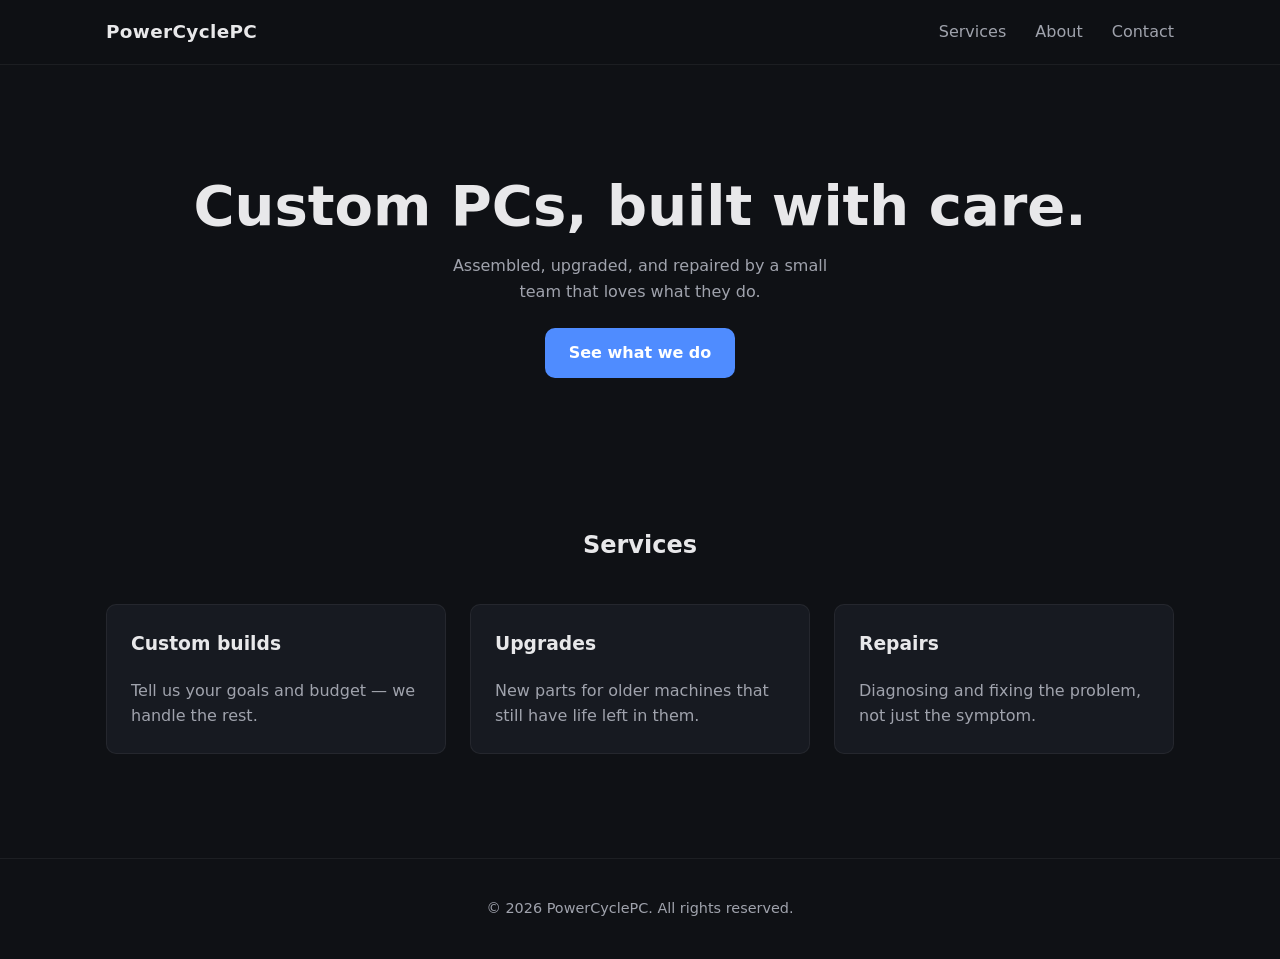
==== index.html @ ae4bec2a "Set up static-site skeleton (HTML/CSS/JS + assets folders)" ====
<!DOCTYPE html>
<html lang="en">
<head>
  <meta charset="UTF-8" />
  <meta name="viewport" content="width=device-width, initial-scale=1.0" />
  <meta name="description" content="PowerCyclePC - Custom PC builds, upgrades, and repair." />
  <title>PowerCyclePC</title>

  <!-- Favicon -->
  <link rel="icon" type="image/png" href="assets/icons/favicon.png" />

  <!-- Styles -->
  <link rel="stylesheet" href="css/styles.css" />
</head>
<body>
  <header class="site-header">
    <div class="container header-inner">
      <a href="/" class="brand">PowerCyclePC</a>
      <nav class="main-nav" aria-label="Main navigation">
        <a href="#services">Services</a>
        <a href="#about">About</a>
        <a href="#contact">Contact</a>
      </nav>
    </div>
  </header>

  <main>
    <!-- Hero -->
    <section class="hero">
      <div class="container">
        <h1>Custom PCs, built with care.</h1>
        <p>Assembled, upgraded, and repaired by a small team that loves what they do.</p>
        <a href="#services" class="btn btn-primary">See what we do</a>
      </div>
    </section>

    <!-- Services -->
    <section id="services" class="services">
      <div class="container">
        <h2>Services</h2>
        <div class="card-grid">
          <article class="card">
            <h3>Custom builds</h3>
            <p>Tell us your goals and budget — we handle the rest.</p>
          </article>
          <article class="card">
            <h3>Upgrades</h3>
            <p>New parts for older machines that still have life left in them.</p>
          </article>
          <article class="card">
            <h3>Repairs</h3>
            <p>Diagnosing and fixing the problem, not just the symptom.</p>
          </article>
        </div>
      </div>
    </section>
  </main>

  <footer class="site-footer">
    <div class="container">
      <p>&copy; <span id="year"></span> PowerCyclePC. All rights reserved.</p>
    </div>
  </footer>

  <!-- Scripts -->
  <script src="js/main.js"></script>
</body>
</html>
---- css/styles.css ----
/* ==========================================================================
   PowerCyclePC — styles.css
   Base styles, layout, and utility patterns. Keep component-specific rules
   in their own files (see css/components/) as the site grows.
   ========================================================================== */

/* ---------- Design tokens ---------- */
:root {
  /* Colors */
  --color-bg: #0f1115;
  --color-surface: #171a21;
  --color-text: #e8e8ea;
  --color-text-dim: #a0a3ad;
  --color-accent: #4f8cff;
  --color-accent-hover: #3f74e0;

  /* Spacing scale */
  --space-1: 0.5rem;
  --space-2: 1rem;
  --space-3: 1.5rem;
  --space-4: 2.5rem;
  --space-5: 4rem;

  /* Layout */
  --container-max: 1100px;
  --radius: 10px;

  /* Typography */
  --font-sans: system-ui, -apple-system, "Segoe UI", Roboto, sans-serif;
}

/* ---------- Reset & base ---------- */
*,
*::before,
*::after {
  box-sizing: border-box;
}

body {
  margin: 0;
  font-family: var(--font-sans);
  color: var(--color-text);
  background-color: var(--color-bg);
  line-height: 1.6;
  -webkit-font-smoothing: antialiased;
}

img {
  max-width: 100%;
  display: block;
}

/* ---------- Layout ---------- */
.container {
  width: 100%;
  max-width: var(--container-max);
  margin-inline: auto;
  padding-inline: var(--space-2);
}

/* ---------- Header ---------- */
.site-header {
  position: sticky;
  top: 0;
  z-index: 10;
  background-color: rgba(15, 17, 21, 0.85);
  backdrop-filter: blur(8px);
  border-bottom: 1px solid rgba(255, 255, 255, 0.06);
}

.header-inner {
  display: flex;
  align-items: center;
  justify-content: space-between;
  min-height: 64px;
}

.brand {
  font-weight: 700;
  font-size: 1.15rem;
  letter-spacing: 0.02em;
  color: var(--color-text);
  text-decoration: none;
}

.main-nav a {
  color: var(--color-text-dim);
  text-decoration: none;
  margin-left: var(--space-3);
  transition: color 0.15s ease;
}

.main-nav a:hover {
  color: var(--color-text);
}

/* ---------- Hero ---------- */
.hero {
  padding-block: var(--space-5);
  text-align: center;
}

.hero h1 {
  font-size: clamp(2rem, 6vw, 3.5rem);
  line-height: 1.1;
  margin-bottom: var(--space-2);
}

.hero p {
  color: var(--color-text-dim);
  max-width: 40ch;
  margin: 0 auto var(--space-3);
}

/* ---------- Buttons ---------- */
.btn {
  display: inline-block;
  padding: 0.75rem 1.5rem;
  border-radius: var(--radius);
  text-decoration: none;
  font-weight: 600;
  transition: background-color 0.15s ease, transform 0.1s ease;
}

.btn-primary {
  background-color: var(--color-accent);
  color: #fff;
}

.btn-primary:hover {
  background-color: var(--color-accent-hover);
  transform: translateY(-1px);
}

/* ---------- Sections ---------- */
.services {
  padding-block: var(--space-5);
}

.services h2 {
  text-align: center;
  margin-bottom: var(--space-4);
}

.card-grid {
  display: grid;
  grid-template-columns: repeat(auto-fit, minmax(220px, 1fr));
  gap: var(--space-3);
}

.card {
  background-color: var(--color-surface);
  border: 1px solid rgba(255, 255, 255, 0.06);
  border-radius: var(--radius);
  padding: var(--space-3);
}

.card h3 {
  margin-top: 0;
}

.card p {
  color: var(--color-text-dim);
  margin-bottom: 0;
}

/* ---------- Footer ---------- */
.site-footer {
  border-top: 1px solid rgba(255, 255, 255, 0.06);
  padding-block: var(--space-3);
  margin-top: var(--space-4);
  color: var(--color-text-dim);
  text-align: center;
  font-size: 0.9rem;
}

/* ---------- Responsive tweaks ---------- */
@media (max-width: 560px) {
  .main-nav a {
    margin-left: var(--space-2);
    font-size: 0.9rem;
  }
}
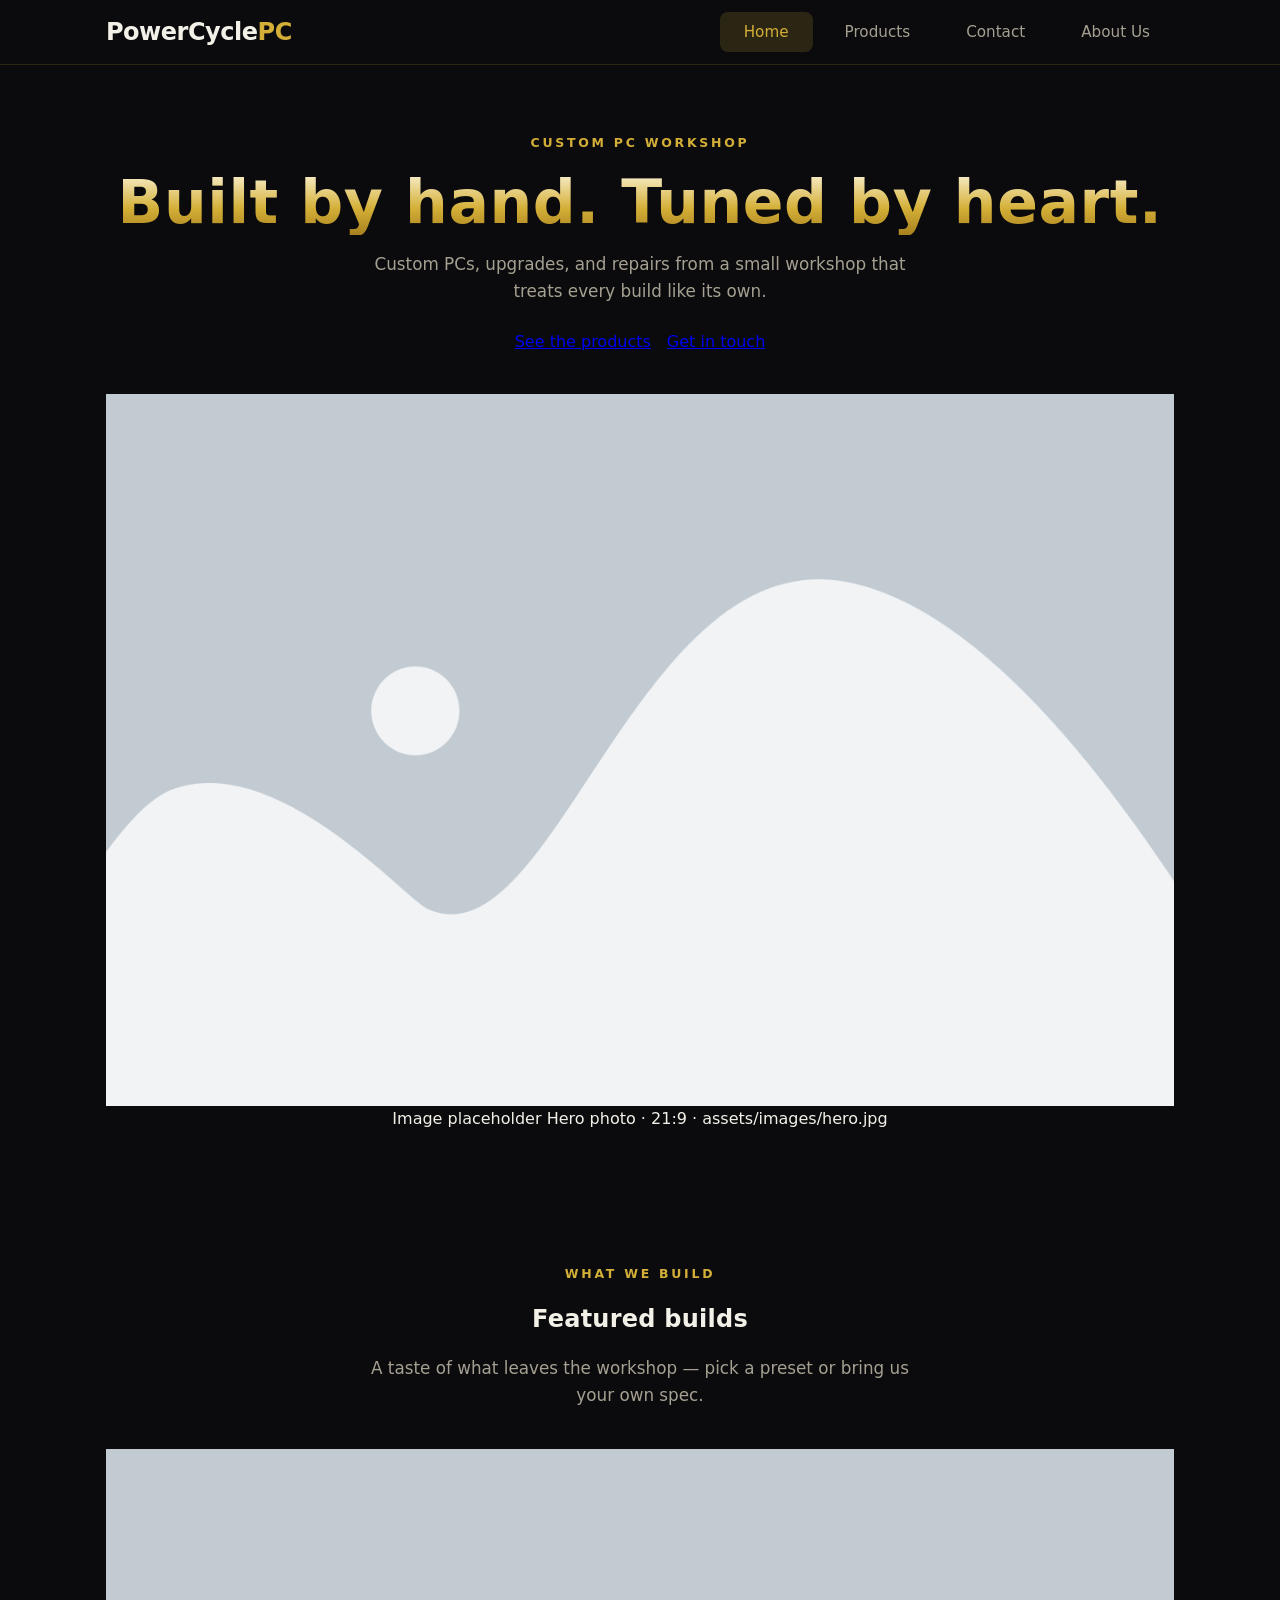
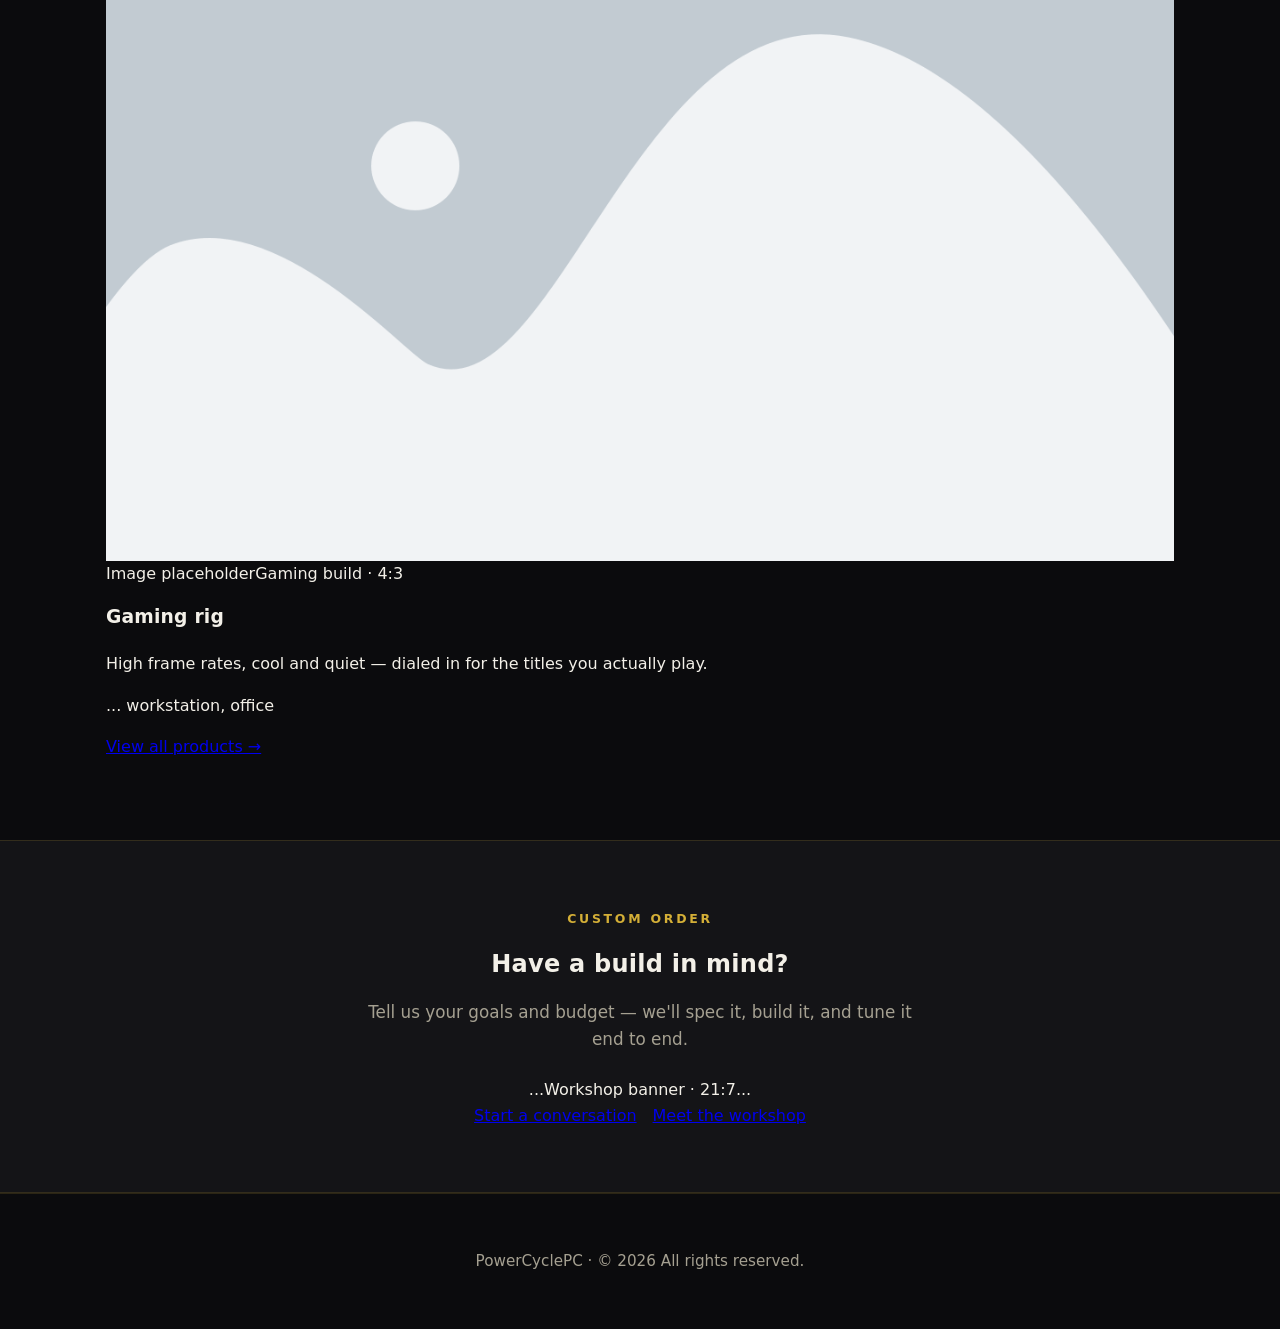
==== commit 604b941b: "Initial commit" ====
--- a/index.html
+++ b/index.html
@@ -3,54 +3,81 @@
 <head>
   <meta charset="UTF-8" />
   <meta name="viewport" content="width=device-width, initial-scale=1.0" />
-  <meta name="description" content="PowerCyclePC - Custom PC builds, upgrades, and repair." />
-  <title>PowerCyclePC</title>
+  <meta name="description" content="PowerCyclePC — custom PC builds, upgrades, and repairs, hand-made in our workshop." />
+  <title>Home — PowerCyclePC</title>
 
-  <!-- Favicon -->
   <link rel="icon" type="image/png" href="assets/icons/favicon.png" />
-
-  <!-- Styles -->
   <link rel="stylesheet" href="css/styles.css" />
 </head>
 <body>
   <header class="site-header">
     <div class="container header-inner">
-      <a href="/" class="brand">PowerCyclePC</a>
+      <a href="index.html" class="brand">PowerCycle<span>PC</span></a>
       <nav class="main-nav" aria-label="Main navigation">
-        <a href="#services">Services</a>
-        <a href="#about">About</a>
-        <a href="#contact">Contact</a>
+        <a href="index.html" aria-current="page">Home</a>
+        <a href="products.html">Products</a>
+        <a href="contact.html">Contact</a>
+        <a href="about.html">About Us</a>
       </nav>
     </div>
   </header>
 
   <main>
-    <!-- Hero -->
+    <!-- Home hero -->
     <section class="hero">
       <div class="container">
-        <h1>Custom PCs, built with care.</h1>
-        <p>Assembled, upgraded, and repaired by a small team that loves what they do.</p>
-        <a href="#services" class="btn btn-primary">See what we do</a>
+        <span class="eyebrow">Custom PC workshop</span>
+        <h1>Built by hand. Tuned by heart.</h1>
+        <p class="lead">Custom PCs, upgrades, and repairs from a small workshop that treats every build like its own.</p>
+        <div class="hero-actions">
+          <a href="products.html" class="btn btn-primary">See the products</a>
+          <a href="contact.html" class="btn btn-outline">Get in touch</a>
+        </div>
+      </div>
+      <div class="container hero-media">
+             <img class="hero-image" src="assets/images/temp.png" alt="..." />
+        <div class="img-placeholder" style="--ph-ratio: 21 / 9">
+          <span class="img-placeholder__label">Image placeholder</span>
+          <span class="img-placeholder__meta">Hero photo · 21:9 · assets/images/hero.jpg</span>
+        </div>
       </div>
     </section>
 
-    <!-- Services -->
-    <section id="services" class="services">
+    <!-- Featured builds -->
+    <section class="section">
       <div class="container">
-        <h2>Services</h2>
+        <div class="section-head">
+          <span class="eyebrow">What we build</span>
+          <h2>Featured builds</h2>
+          <p class="lead">A taste of what leaves the workshop — pick a preset or bring us your own spec.</p>
+        </div>
         <div class="card-grid">
           <article class="card">
-            <h3>Custom builds</h3>
-            <p>Tell us your goals and budget — we handle the rest.</p>
+            <img class="hero-image" src="assets/images/temp.png" alt="..." />
+            <div class="card-media">
+              <div class="img-placeholder"><span class="img-placeholder__label">Image placeholder</span><span class="img-placeholder__meta">Gaming build · 4:3</span></div>
+            </div>
+            <h3>Gaming rig</h3>
+            <p>High frame rates, cool and quiet — dialed in for the titles you actually play.</p>
           </article>
-          <article class="card">
-            <h3>Upgrades</h3>
-            <p>New parts for older machines that still have life left in them.</p>
-          </article>
-          <article class="card">
-            <h3>Repairs</h3>
-            <p>Diagnosing and fixing the problem, not just the symptom.</p>
-          </article>
+          ... workstation, office
+        </div>
+        <p class="section-foot"><a class="link" href="products.html">View all products →</a></p>
+      </div>
+    </section>
+
+    <!-- Call to action -->
+    <section class="section section-alt">
+      <div class="container cta">
+        <span class="eyebrow">Custom order</span>
+        <h2>Have a build in mind?</h2>
+        <p class="lead">Tell us your goals and budget — we'll spec it, build it, and tune it end to end.</p>
+        <div class="cta-image">
+          <div class="img-placeholder" style="--ph-ratio: 21 / 7">...Workshop banner · 21:7...</div>
+        </div>
+        <div class="hero-actions">
+          <a href="contact.html" class="btn btn-primary">Start a conversation</a>
+          <a href="about.html" class="btn btn-outline">Meet the workshop</a>
         </div>
       </div>
     </section>
@@ -58,11 +85,10 @@
 
   <footer class="site-footer">
     <div class="container">
-      <p>&copy; <span id="year"></span> PowerCyclePC. All rights reserved.</p>
+      <p><span class="brand-footer">PowerCyclePC</span> · &copy; <span id="year"></span> All rights reserved.</p>
     </div>
   </footer>
 
-  <!-- Scripts -->
   <script src="js/main.js"></script>
 </body>
-</html>
+</html>
--- a/css/styles.css
+++ b/css/styles.css
@@ -1,18 +1,23 @@
 /* ==========================================================================
    PowerCyclePC — styles.css
-   Base styles, layout, and utility patterns. Keep component-specific rules
-   in their own files (see css/components/) as the site grows.
+   Base styles, design tokens, layout, and shared components.
+   Theme: black + gold.
+   Keep component-specific rules in css/components/ as the site grows.
    ========================================================================== */
 
 /* ---------- Design tokens ---------- */
 :root {
-  /* Colors */
-  --color-bg: #0f1115;
-  --color-surface: #171a21;
-  --color-text: #e8e8ea;
-  --color-text-dim: #a0a3ad;
-  --color-accent: #4f8cff;
-  --color-accent-hover: #3f74e0;
+  /* Colors — black + gold palette */
+  --color-bg: #0b0b0d;
+  --color-surface: #141417;
+  --color-surface-raised: #1b1b1f;
+  --color-line: rgba(212, 175, 55, 0.16);
+  --color-text: #f3f0e8;
+  --color-text-dim: #a5a091;
+  --color-gold: #d4af37;
+  --color-gold-light: #eecb6a;
+  --color-gold-dark: #a8811f;
+  --color-gold-ink: #17130a; /* text on gold */
 
   /* Spacing scale */
   --space-1: 0.5rem;
@@ -26,15 +31,13 @@
   --radius: 10px;
 
   /* Typography */
-  --font-sans: system-ui, -apple-system, "Segoe UI", Roboto, sans-serif;
+  --font-sans: Inter, ui-sans-serif, system-ui, -apple-system, BlinkMacSystemFont, "Segoe UI", Roboto, "Helvetica Neue", Arial, sans-serif;
+  --font-display: Inter, system-ui, -apple-system, BlinkMacSystemFont, "Segoe UI", Roboto, "Helvetica Neue", Arial, sans-serif;
 }
 
-/* ---------- Reset & base ---------- */
-*,
-*::before,
-*::after {
-  box-sizing: border-box;
-}
+html { scroll-behavior: smooth; }
+
+*, *::before, *::after { box-sizing: border-box; }
 
 body {
   margin: 0;
@@ -45,139 +48,61 @@
   -webkit-font-smoothing: antialiased;
 }
 
-img {
-  max-width: 100%;
-  display: block;
-}
+::selection { background: var(--color-gold); color: var(--color-gold-ink); }
+
+h1, h2, h3 { font-family: var(--font-display); font-weight: 600; letter-spacing: 0.01em; }
+
+img { max-width: 100%; display: block; }
 
 /* ---------- Layout ---------- */
-.container {
-  width: 100%;
-  max-width: var(--container-max);
-  margin-inline: auto;
-  padding-inline: var(--space-2);
+.container { width: 100%; max-width: var(--container-max); margin-inline: auto; padding-inline: var(--space-2); }
+.section { padding-block: var(--space-5); }
+.section-alt { background-color: var(--color-surface); border-block: 1px solid var(--color-line); }
+.lead { color: var(--color-text-dim); font-size: 1.05rem; max-width: 52ch; }
+.eyebrow { display: inline-block; color: var(--color-gold); font-size: 0.78rem; font-weight: 600; letter-spacing: 0.22em; text-transform: uppercase; margin-bottom: var(--space-2); }
+.section-head { text-align: center; margin-bottom: var(--space-4); }
+.section-head h1, .section-head h2 { margin: 0 0 var(--space-2); }
+.section-head .lead { margin-inline: auto; }
+
+.hero { padding-block: var(--space-5); text-align: center; }
+.hero h1 {
+  margin: 0 0 var(--space-2);
+  font-size: clamp(2.25rem, 6vw, 3.75rem);
+  line-height: 1.1;
+  background: linear-gradient(180deg, #fdf6dd 0%, var(--color-gold) 60%, var(--color-gold-dark) 100%);
+  -webkit-background-clip: text;
+  background-clip: text;
+  -webkit-text-fill-color: transparent;
+  color: transparent;
 }
+.hero .lead { margin: 0 auto var(--space-3); }
+.hero-actions { display: flex; gap: var(--space-2); justify-content: center; flex-wrap: wrap; }
+.hero-media { margin-top: var(--space-4); }
 
-/* ---------- Header ---------- */
-.site-header {
-  position: sticky;
-  top: 0;
-  z-index: 10;
-  background-color: rgba(15, 17, 21, 0.85);
-  backdrop-filter: blur(8px);
-  border-bottom: 1px solid rgba(255, 255, 255, 0.06);
-}
 
-.header-inner {
-  display: flex;
-  align-items: center;
-  justify-content: space-between;
-  min-height: 64px;
-}
+.cta { text-align: center; }
+.cta h2 { margin: 0 0 var(--space-2); }
+.cta .lead { margin: 0 auto var(--space-3); }
 
-.brand {
-  font-weight: 700;
-  font-size: 1.15rem;
-  letter-spacing: 0.02em;
-  color: var(--color-text);
-  text-decoration: none;
-}
+.price { color: var(--color-gold); font-weight: 600; }
 
-.main-nav a {
-  color: var(--color-text-dim);
-  text-decoration: none;
-  margin-left: var(--space-3);
-  transition: color 0.15s ease;
-}
+.product { } .card-media { margin-bottom: var(--space-2); }
+h3 {margin-top: 0; } .card .price { margin-top: var(--space-2); }
 
-.main-nav a:hover {
-  color: var(--color-text);
-}
+.contact-list { list-style: none; margin: 0; padding: 0; display: grid; gap: var(--space-3); }
+.contact-list .label { display: block; color: var(--color-gold); font-size: 0.8rem; font-weight: 600; letter-spacing: 0.16em; text-transform: uppercase; margin-bottom: var(--space-1); }
 
-/* ---------- Hero ---------- */
-.hero {
-  padding-block: var(--space-5);
-  text-align: center;
-}
+.split { display: grid; grid-template-columns: 1fr 1fr; gap: var(--space-4); align-items: center; }
+@media (max-width: 720px) { .split { grid-template-columns: 1fr; } }
 
-.hero h1 {
-  font-size: clamp(2rem, 6vw, 3.5rem);
-  line-height: 1.1;
-  margin-bottom: var(--space-2);
-}
+/* ---------- Header & Navigation ---------- */
+.site-header { position: sticky; top: 0; z-index: 100; background-color: var(--color-bg); border-block-end: 1px solid var(--color-line); backdrop-filter: saturate(180%) blur(20px); -webkit-backdrop-filter: saturate(180%) blur(20px); }
+.header-inner { display: flex; align-items: center; justify-content: space-between; height: 64px; transition: all 0.3s ease; }
+.brand { display: inline-flex; align-items: center; font-family: var(--font-display); font-size: 1.5rem; font-weight: 700; color: var(--color-text); text-decoration: none; white-space: nowrap; letter-spacing: -0.02em; }
+.brand span { color: var(--color-gold); }
+.main-nav { display: flex; gap: var(--space-1); }
+.main-nav a, .main-nav a:hover, .main-nav a[aria-current="page"], .main-nav a[aria-current="page"]:hover { padding: var(--space-1) var(--space-3); color: var(--color-text-dim); text-decoration: none; transition: all 0.2s ease; border-radius: 8px; font-size: 0.95rem; font-family: var(--font-sans); display: inline-block; }
+.main-nav a:hover { color: var(--color-gold); background-color: rgba(212, 175, 55, 0.08); }
+.main-nav a[aria-current="page"], .main-nav a[aria-current="page"]:hover { color: var(--color-gold); background-color: rgba(212, 175, 55, 0.16); font-weight: 500; }
 
-.hero p {
-  color: var(--color-text-dim);
-  max-width: 40ch;
-  margin: 0 auto var(--space-3);
-}
-
-/* ---------- Buttons ---------- */
-.btn {
-  display: inline-block;
-  padding: 0.75rem 1.5rem;
-  border-radius: var(--radius);
-  text-decoration: none;
-  font-weight: 600;
-  transition: background-color 0.15s ease, transform 0.1s ease;
-}
-
-.btn-primary {
-  background-color: var(--color-accent);
-  color: #fff;
-}
-
-.btn-primary:hover {
-  background-color: var(--color-accent-hover);
-  transform: translateY(-1px);
-}
-
-/* ---------- Sections ---------- */
-.services {
-  padding-block: var(--space-5);
-}
-
-.services h2 {
-  text-align: center;
-  margin-bottom: var(--space-4);
-}
-
-.card-grid {
-  display: grid;
-  grid-template-columns: repeat(auto-fit, minmax(220px, 1fr));
-  gap: var(--space-3);
-}
-
-.card {
-  background-color: var(--color-surface);
-  border: 1px solid rgba(255, 255, 255, 0.06);
-  border-radius: var(--radius);
-  padding: var(--space-3);
-}
-
-.card h3 {
-  margin-top: 0;
-}
-
-.card p {
-  color: var(--color-text-dim);
-  margin-bottom: 0;
-}
-
-/* ---------- Footer ---------- */
-.site-footer {
-  border-top: 1px solid rgba(255, 255, 255, 0.06);
-  padding-block: var(--space-3);
-  margin-top: var(--space-4);
-  color: var(--color-text-dim);
-  text-align: center;
-  font-size: 0.9rem;
-}
-
-/* ---------- Responsive tweaks ---------- */
-@media (max-width: 560px) {
-  .main-nav a {
-    margin-left: var(--space-2);
-    font-size: 0.9rem;
-  }
-}
+.site-footer { padding-block: var(--space-4); text-align: center; color: var(--color-text-dim); font-size: 0.95rem; border-top: 1px solid var(--color-line); }
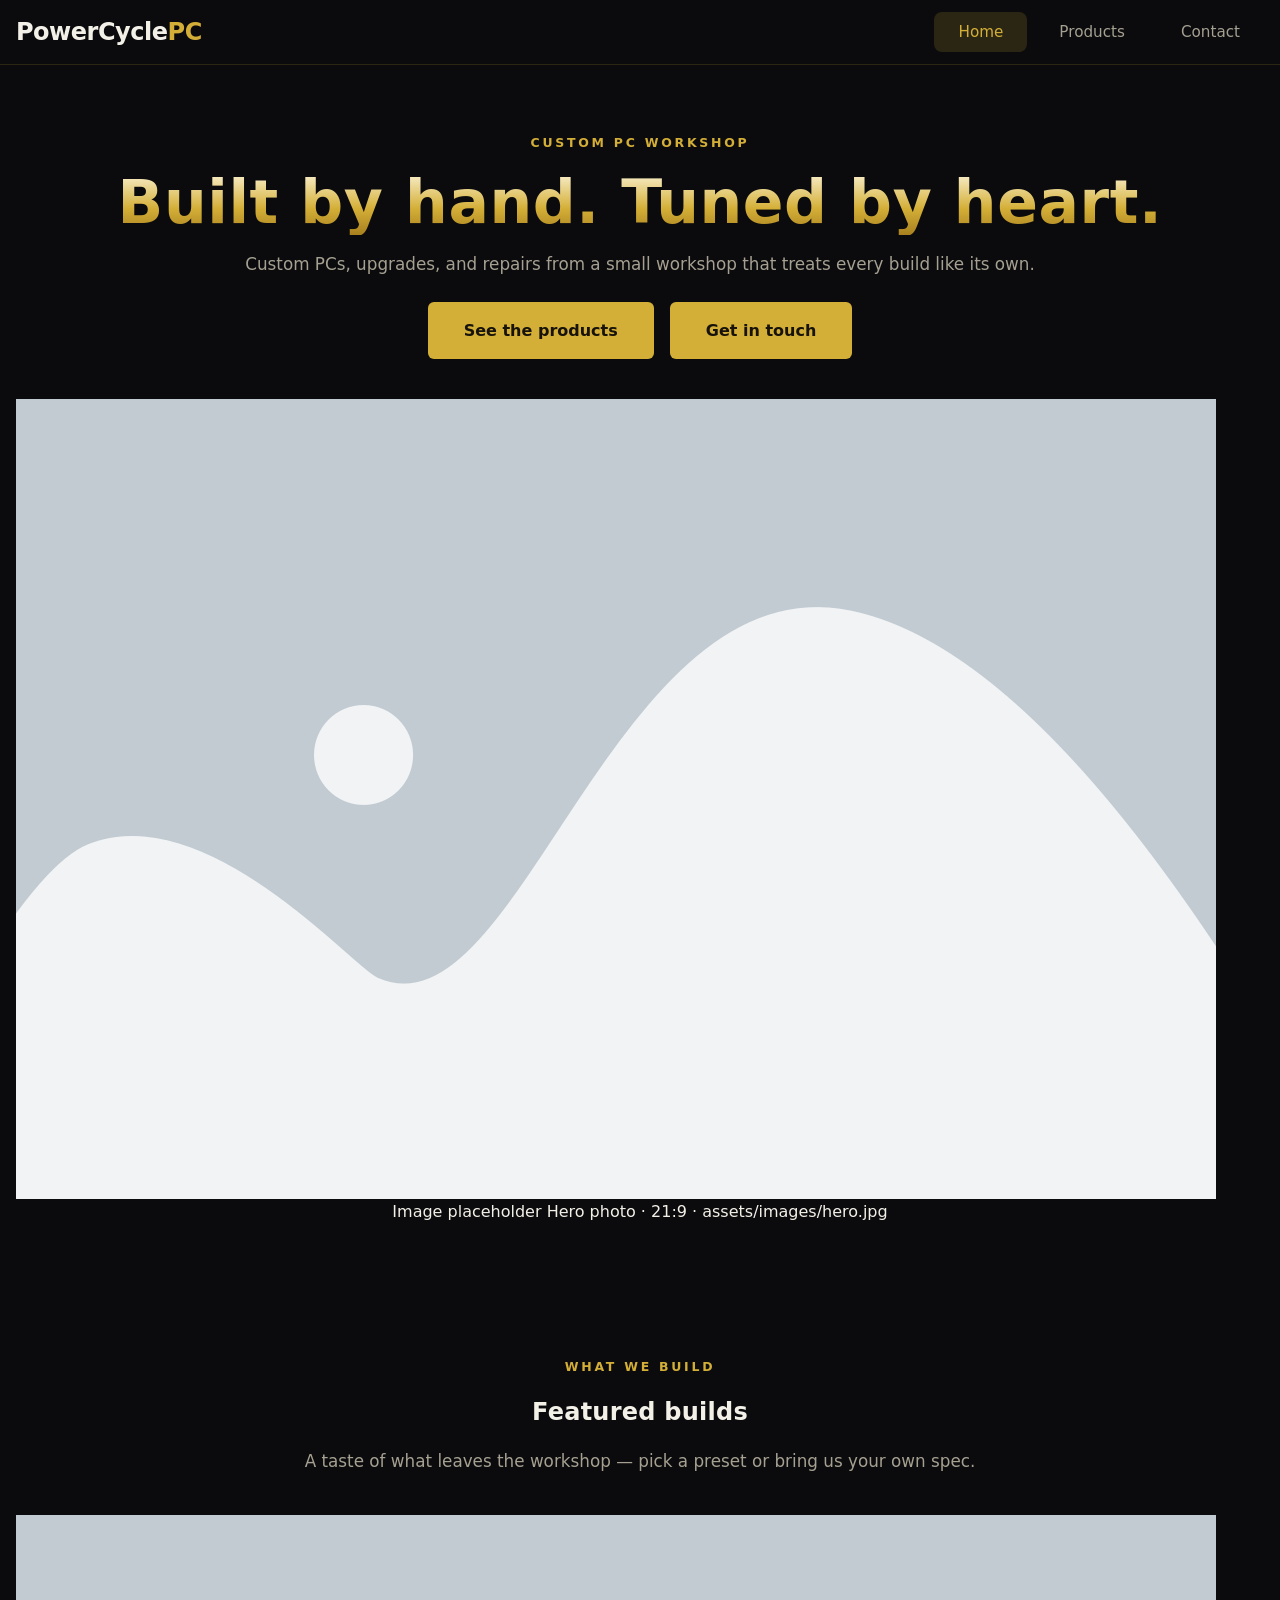
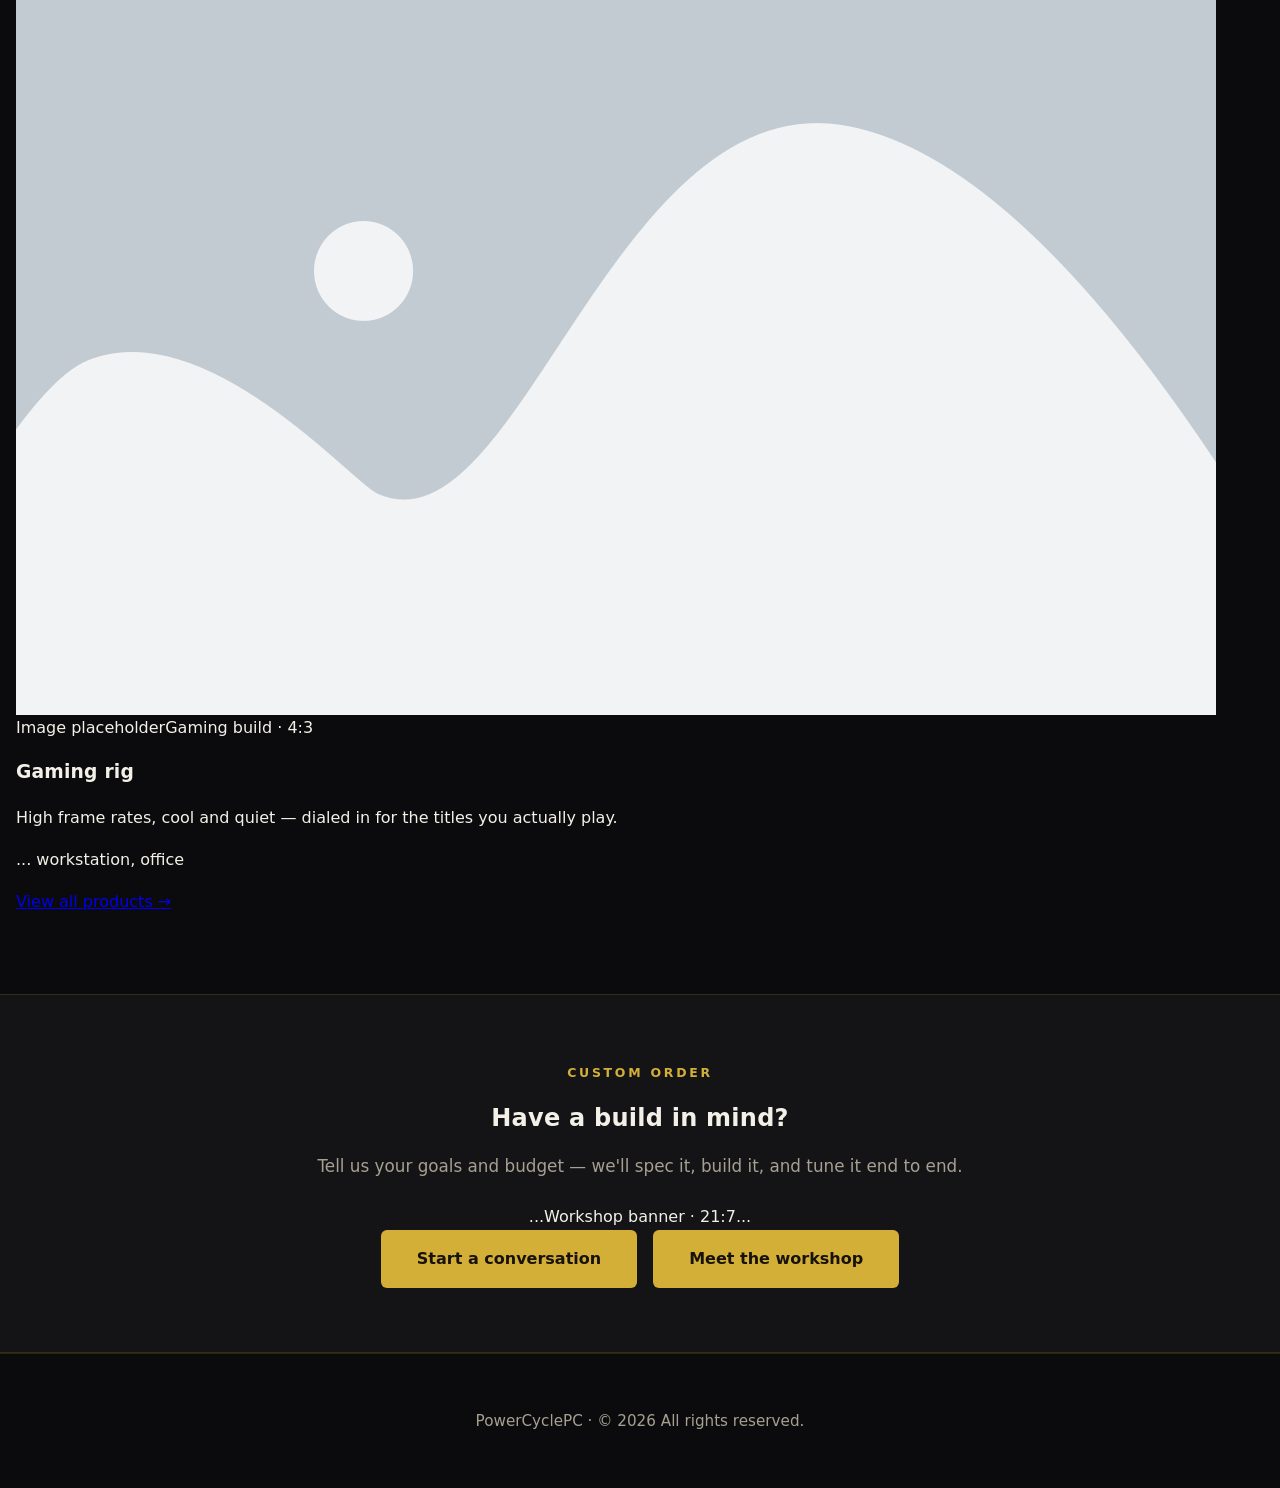
==== commit 9593d445: "Populated contact us page and fixed product styling" ====
--- a/index.html
+++ b/index.html
@@ -17,7 +17,7 @@
         <a href="index.html" aria-current="page">Home</a>
         <a href="products.html">Products</a>
         <a href="contact.html">Contact</a>
-        <a href="about.html">About Us</a>
+        <!-- <a href="about.html">About Us</a> -->
       </nav>
     </div>
   </header>
--- a/css/styles.css
+++ b/css/styles.css
@@ -27,7 +27,7 @@
   --space-5: 4rem;
 
   /* Layout */
-  --container-max: 1100px;
+  --container-max: 1350px;
   --radius: 10px;
 
   /* Typography */
@@ -58,7 +58,7 @@
 .container { width: 100%; max-width: var(--container-max); margin-inline: auto; padding-inline: var(--space-2); }
 .section { padding-block: var(--space-5); }
 .section-alt { background-color: var(--color-surface); border-block: 1px solid var(--color-line); }
-.lead { color: var(--color-text-dim); font-size: 1.05rem; max-width: 52ch; }
+.lead { color: var(--color-text-dim); font-size: 1.05rem; }
 .eyebrow { display: inline-block; color: var(--color-gold); font-size: 0.78rem; font-weight: 600; letter-spacing: 0.22em; text-transform: uppercase; margin-bottom: var(--space-2); }
 .section-head { text-align: center; margin-bottom: var(--space-4); }
 .section-head h1, .section-head h2 { margin: 0 0 var(--space-2); }
@@ -106,3 +106,236 @@
 .main-nav a[aria-current="page"], .main-nav a[aria-current="page"]:hover { color: var(--color-gold); background-color: rgba(212, 175, 55, 0.16); font-weight: 500; }
 
 .site-footer { padding-block: var(--space-4); text-align: center; color: var(--color-text-dim); font-size: 0.95rem; border-top: 1px solid var(--color-line); }
+
+/* ==========================================================================
+    Products Page — Specific Styles
+    ========================================================================== */
+
+/* Products Hero Section */
+.products-hero { padding-block: var(--space-3); background-color: transparent; }
+
+/* Products Grid Layout */
+#tier-grid { display: grid; gap: var(--space-2); }
+@media (min-width: 900px) {
+  #tier-grid { grid-template-columns: repeat(3, 1fr); }
+}
+@media (max-width: 899px) {
+  #tier-grid { grid-template-columns: 1fr; }
+}
+
+/* Tier Cards */
+.product-card { 
+  background-color: var(--color-surface-raised); 
+  border: 1px solid var(--color-line); 
+  border-radius: var(--radius); 
+  overflow: hidden; 
+  padding: var(--space-3);
+}
+.product-card.glow { background-color: var(--color-surface-raised); border: 1px solid var(--color-gold); }
+.product-card.premium { background-color: var(--color-surface); border: 2px solid var(--color-gold); }
+.price { color: var(--color-gold); font-weight: 600; font-size: clamp(1.5rem, 4vw, 2rem); }
+.fps{
+  font-size: clamp(0.75rem, 2vw, 1rem) !important;
+}
+
+/* Table Styling within Cards */
+.product-specs table { width: 100%; border-collapse: collapse; margin-top: var(--space-3); }
+.product-specs th { padding: var(--space-1) var(--space-2); text-align: left; color: var(--color-text-dim); font-size: 0.9rem; min-height: calc(28px + var(--space-1)); vertical-align: baseline; }
+.product-specs td { padding: var(--space-1) var(--space-2); min-height: calc(28px + var(--space-1)); vertical-align: baseline; }
+
+/* Gameplay Section */
+.gameplay-section { margin-top: var(--space-3); }
+.gameplay-list { list-style: none; margin-top: var(--space-2); padding-left: 0; }
+.gameplay-list li { padding: var(--space-1) 0; border-bottom: 1px solid var(--color-line); }
+
+/* Product Notes */
+.product-note { background-color: rgba(212, 175, 55, 0.1); border-left: 3px solid var(--color-gold); padding: var(--space-2); margin-top: var(--space-3); font-size: 0.9rem; margin-inline: 0; }
+.product-note p { margin: 0; line-height: 1.5; }
+
+/* Customization Section */
+.custom-section-grid { display: grid; grid-template-columns: repeat(auto-fit, minmax(240px, 1fr)); gap: var(--space-3); margin-top: var(--space-3); }
+.custom-card { background-color: var(--color-surface-raised); border: 1px solid var(--color-line); border-radius: var(--radius); padding: var(--space-3); display: flex; flex-direction: column; align-items: center; text-align: center; }
+.custom-card .icon { font-size: 2rem; margin-bottom: var(--space-2); }
+
+/* CTA Section */
+.cta-section-alt { text-align: center; background: linear-gradient(180deg, transparent 0%, rgba(212, 175, 55, 0.06) 30%, rgba(212, 175, 55, 0.1) 100%); }
+.cta-section-alt h2 { margin: 0 auto var(--space-1); }
+.cta-section-alt .lead { margin: 0 auto 0; max-width: 52ch; }
+
+/* CTA Buttons */
+.cta-buttons { display: flex; align-items: center; justify-content: center; gap: var(--space-3); margin-top: var(--space-4); font-size: 1.4rem; animation-direction: reverse; text-align: center; }
+.cta-pulse { color: var(--color-gold-light); cursor: pointer; }
+.hero-btn { background-color: var(--color-gold); color: var(--color-gold-ink) !important; font-size: 1.4rem; padding: calc(var(--space-2) * 1.5) calc(var(--space-3) * 2); transition: all 0.3s ease; box-shadow: 0 4px 20px rgba(212, 175, 55, 0.3); }
+.hero-btn:hover { transform: scale(1.02); box-shadow: 0 6px 24px rgba(212, 175, 55, 0.5); background-color: var(--color-gold-light); }
+.hero-btn:focus { outline: 3px solid var(--color-gold); outline-offset: 4px; transition-property: outline; box-shadow: none !important; transform: none !important; }
+
+/* Keyframes for Pulse Animation */
+@keyframes pulse {
+  0%, 100% { opacity: 1; }
+  50% { opacity: 0.6; }
+}
+
+/* Specific styling for small upgrade text */
+.product-specs td small { color: var(--color-gold); font-style: italic; }
+
+#custom-section h3 { font-size: 1.25rem; }
+#custom-section .lead { color: var(--color-text-dim); font-size: 0.95rem; }
+
+/* Price text */
+.price span { color: var(--color-gold); font-weight: 600; }
+
+/* ==========================================================================
+   Contact Section Styles
+   ========================================================================== */
+
+.contact-stack {
+  display: flex;
+  flex-direction: row;
+  gap: var(--space-4);
+  justify-content: center;
+  align-items: stretch;
+}
+
+@media (max-width: 720px) {
+  .contact-stack {
+    flex-direction: column;
+  }
+}
+
+.contact-card {
+  background-color: var(--color-surface-raised);
+  border: 1px solid var(--color-line);
+  border-radius: var(--radius);
+  overflow: hidden;
+  display: flex;
+  flex-direction: column;
+  text-align: center;
+}
+
+.card-image-wrap {
+  width: 100%;
+  aspect-ratio: 1 / 1;
+  background-color: #eee;
+  position: relative;
+  overflow: hidden;
+}
+
+.card-image-wrap img {
+  width: 100%;
+  height: 100%;
+  object-fit: cover;
+  display: block;
+  position: absolute;
+  top: 0;
+  left: 0;
+}
+
+/* ==========================================================================
+   Payment Section Styles
+   ========================================================================== */
+
+.payment-wrapper h2 {
+  margin: 0 0 var(--space-1) !important;
+}
+
+.payment-wrapper .lead {
+  margin: 0 auto var(--space-3);
+}
+
+.payment-wrapper p:last-child {
+  color: var(--color-text-dim);
+}
+
+.card-body {
+  padding: var(--space-4);
+  flex: 1;
+  display: flex;
+  flex-direction: column;
+  gap: var(--space-2);
+}
+
+.small {
+  font-size: 0.75rem;
+  text-transform: uppercase;
+  letter-spacing: 0.1em;
+  color: var(--color-gold);
+  font-weight: 600;
+}
+
+.contact-card h2 {
+  margin: 0;
+  font-size: 1.5rem;
+  color: var(--color-text);
+}
+
+.contact-card .lead {
+  font-size: 1rem;
+  color: var(--color-text-dim);
+}
+
+.btn {
+  display: inline-block;
+  background-color: var(--color-gold);
+  color: var(--color-gold-ink);
+  text-decoration: none;
+  padding: var(--space-2) calc(var(--space-3) * 1.5);
+  border-radius: 6px;
+  font-weight: 600;
+  transition: all 0.2s ease;
+  margin-top: auto;
+}
+
+.btn:hover {
+  background-color: var(--color-gold-light);
+  transform: translateY(-1px);
+}
+
+.btn:focus {
+  outline: 3px solid var(--color-gold);
+  outline-offset: 2px;
+  transform: none;
+}
+
+/* ==========================================================================
+   Separator Divider Styles
+   ========================================================================== */
+
+.contact-separator {
+  height: 1px;
+  background-color: var(--color-line);
+  margin-top: var(--space-4) !important;
+  margin: 0 calc(-1 * var(--space-4)); /* Negative margins to extend container max-width */
+}
+
+/* ==========================================================================
+   Payment Section Styles
+   ========================================================================== */
+
+.payment-wrapper {
+  text-align: center;
+  position: relative;
+}
+
+.payment-wrapper::before {
+  content: "";
+  display: block;
+  height: 2px;
+  background-color: var(--color-line);
+  margin-bottom: var(--space-4);
+}
+
+.payment-wrapper h2 {
+  margin: 0 0 var(--space-1) !important;
+  font-size: clamp(1.5rem, 5vw, 2rem);
+}
+
+.payment-wrapper .lead {
+  margin: 0 auto var(--space-3);
+  color: var(--color-text-dim);
+  text-align: center;
+}
+
+.payment-wrapper p:last-child {
+  margin: 0;
+  color: var(--color-text-dim);
+}
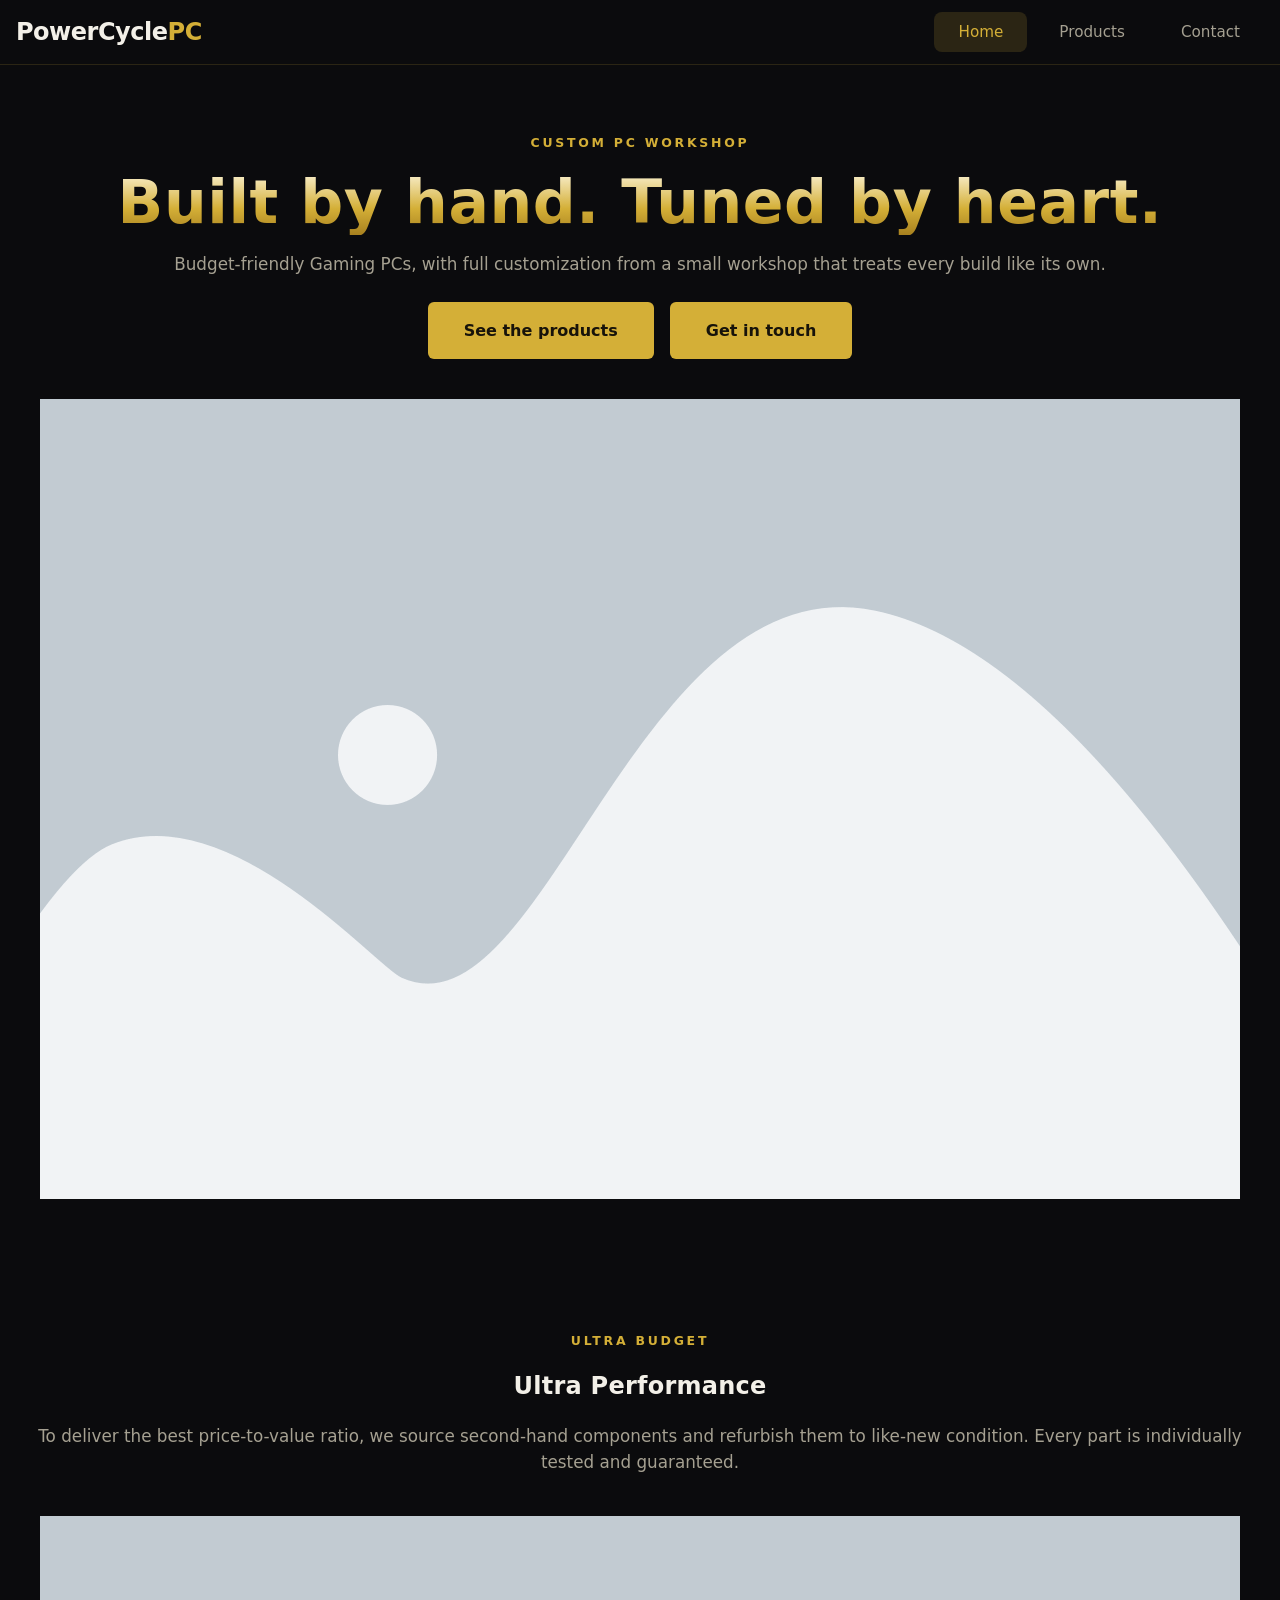
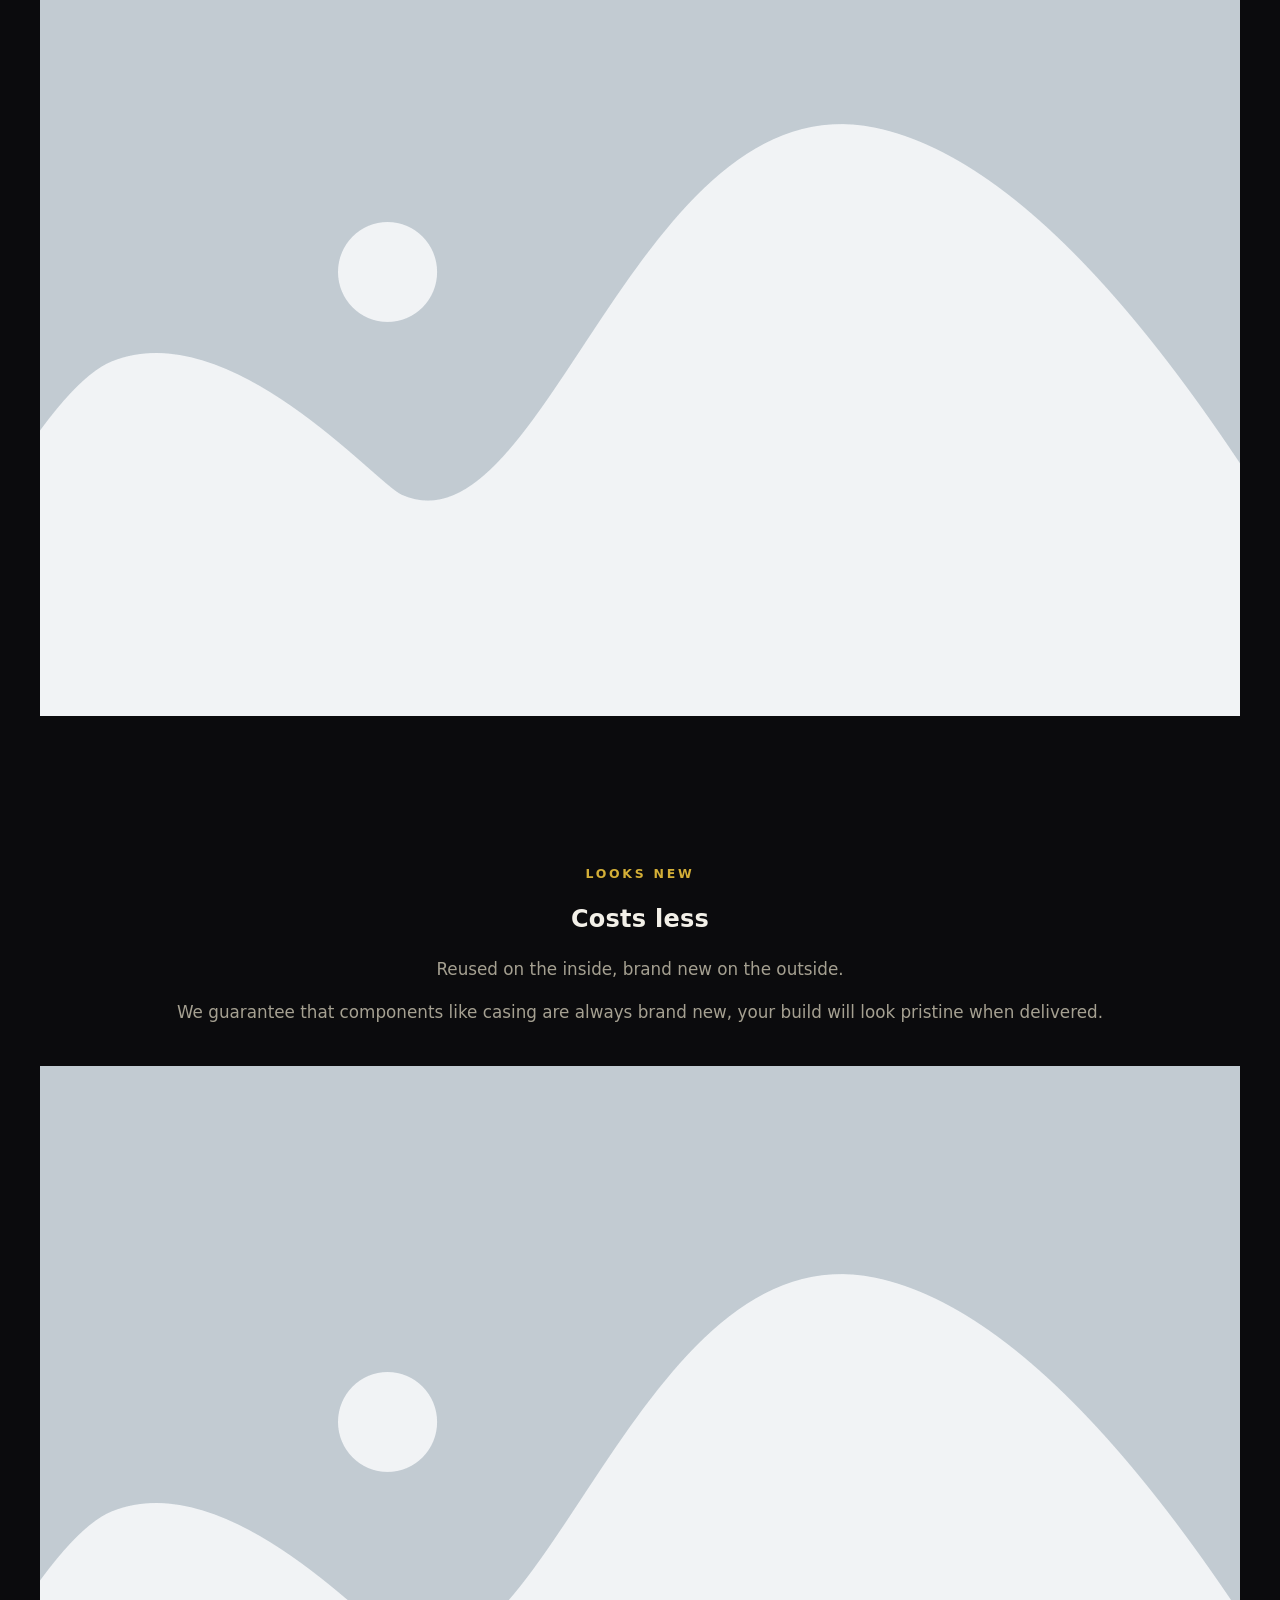
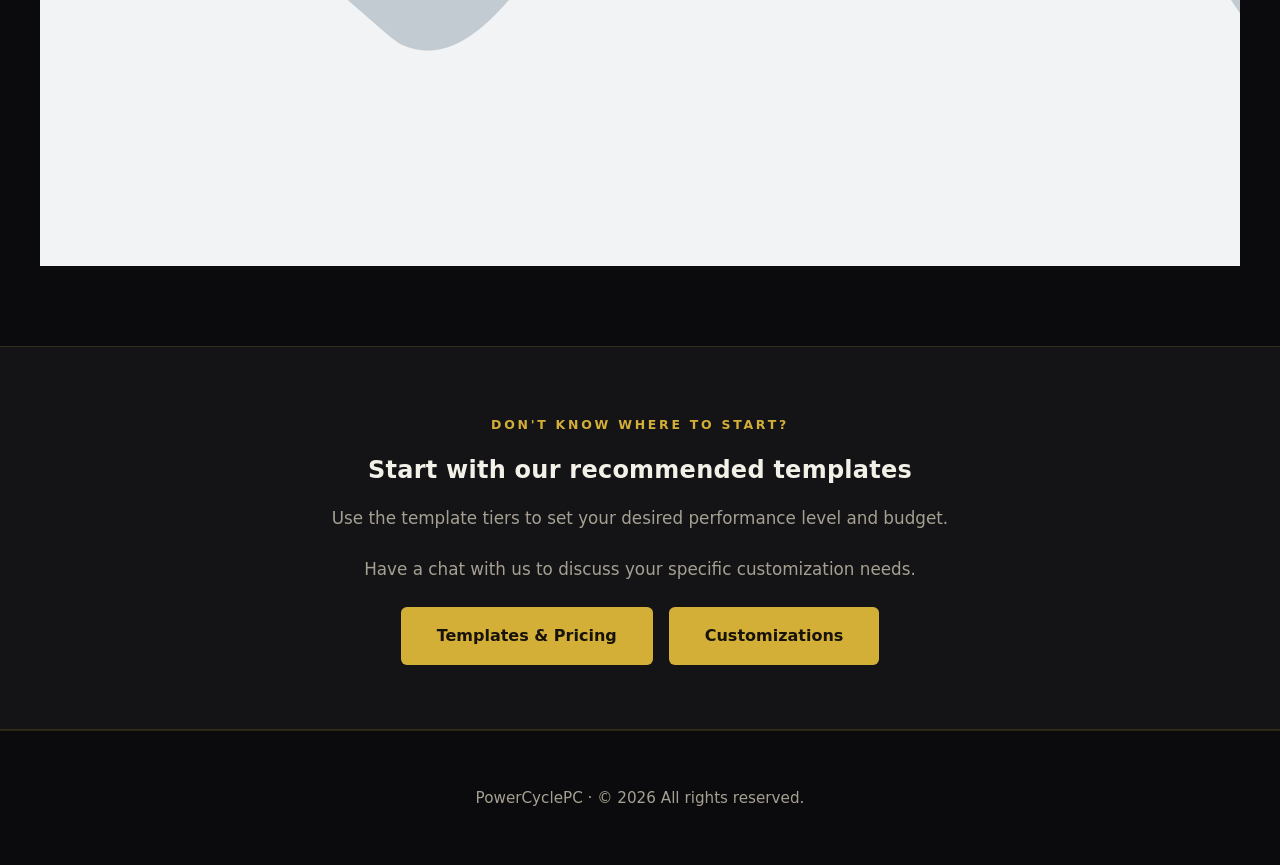
==== commit c389f3ef: "Added content to main page + nav dropdown styling" ====
--- a/index.html
+++ b/index.html
@@ -13,6 +13,14 @@
   <header class="site-header">
     <div class="container header-inner">
       <a href="index.html" class="brand">PowerCycle<span>PC</span></a>
+      
+      <!-- Hamburger Toggle for Mobile -->
+      <nav class="nav-toggle" aria-label="Menu toggle">
+        <button type="button" id="navToggle">
+          <img src="assets/images/down arrow.png" alt="" class="nav-arrow" />
+        </button>
+      </nav>
+      
       <nav class="main-nav" aria-label="Main navigation">
         <a href="index.html" aria-current="page">Home</a>
         <a href="products.html">Products</a>
@@ -28,7 +36,7 @@
       <div class="container">
         <span class="eyebrow">Custom PC workshop</span>
         <h1>Built by hand. Tuned by heart.</h1>
-        <p class="lead">Custom PCs, upgrades, and repairs from a small workshop that treats every build like its own.</p>
+        <p class="lead">Budget-friendly Gaming PCs, with full customization from a small workshop that treats every build like its own.</p>
         <div class="hero-actions">
           <a href="products.html" class="btn btn-primary">See the products</a>
           <a href="contact.html" class="btn btn-outline">Get in touch</a>
@@ -43,13 +51,12 @@
       </div>
     </section>
 
-    <!-- Featured builds -->
     <section class="section">
       <div class="container">
         <div class="section-head">
-          <span class="eyebrow">What we build</span>
-          <h2>Featured builds</h2>
-          <p class="lead">A taste of what leaves the workshop — pick a preset or bring us your own spec.</p>
+          <span class="eyebrow">Ultra Budget</span>
+          <h2>Ultra Performance</h2>
+          <p class="lead">To deliver the best price-to-value ratio, we source second-hand components and refurbish them to like-new condition. Every part is individually tested and guaranteed.</p>
         </div>
         <div class="card-grid">
           <article class="card">
@@ -57,27 +64,40 @@
             <div class="card-media">
               <div class="img-placeholder"><span class="img-placeholder__label">Image placeholder</span><span class="img-placeholder__meta">Gaming build · 4:3</span></div>
             </div>
-            <h3>Gaming rig</h3>
-            <p>High frame rates, cool and quiet — dialed in for the titles you actually play.</p>
           </article>
-          ... workstation, office
         </div>
-        <p class="section-foot"><a class="link" href="products.html">View all products →</a></p>
+      </div>
+    </section>
+
+    <section class="section">
+      <div class="container">
+        <div class="section-head">
+          <span class="eyebrow">Looks new</span>
+          <h2>Costs less</h2>
+          <p class="lead">Reused on the inside, brand new on the outside.</p>
+          <p class="lead">We guarantee that components like casing are always brand new, your build will look pristine when delivered.</p>
+        </div>
+        <div class="card-grid">
+          <article class="card">
+            <img class="hero-image" src="assets/images/temp.png" alt="..." />
+            <div class="card-media">
+              <div class="img-placeholder"><span class="img-placeholder__label">Image placeholder</span><span class="img-placeholder__meta">Gaming build · 4:3</span></div>
+            </div>
+          </article>
+        </div>
       </div>
     </section>
 
     <!-- Call to action -->
     <section class="section section-alt">
       <div class="container cta">
-        <span class="eyebrow">Custom order</span>
-        <h2>Have a build in mind?</h2>
-        <p class="lead">Tell us your goals and budget — we'll spec it, build it, and tune it end to end.</p>
-        <div class="cta-image">
-          <div class="img-placeholder" style="--ph-ratio: 21 / 7">...Workshop banner · 21:7...</div>
-        </div>
+        <span class="eyebrow">Don't know where to start?</span>
+        <h2>Start with our recommended templates</h2>
+        <p class="lead">Use the template tiers to set your desired performance level and budget.</p>
+        <p class="lead">Have a chat with us to discuss your specific customization needs.</p>
         <div class="hero-actions">
-          <a href="contact.html" class="btn btn-primary">Start a conversation</a>
-          <a href="about.html" class="btn btn-outline">Meet the workshop</a>
+          <a href="products.html" class="btn btn-primary">Templates & Pricing</a>
+          <a href="contact.html" class="btn btn-outline">Customizations</a>
         </div>
       </div>
     </section>
--- a/css/styles.css
+++ b/css/styles.css
@@ -52,7 +52,14 @@
 
 h1, h2, h3 { font-family: var(--font-display); font-weight: 600; letter-spacing: 0.01em; }
 
-img { max-width: 100%; display: block; }
+img {
+  max-width: 100%;
+  display: block;
+  margin-left: auto;
+  margin-right: auto;
+}
+.img-placeholder__meta { display: none; }
+.img-placeholder__label { display: none; }
 
 /* ---------- Layout ---------- */
 .container { width: 100%; max-width: var(--container-max); margin-inline: auto; padding-inline: var(--space-2); }
@@ -79,6 +86,22 @@
 .hero-actions { display: flex; gap: var(--space-2); justify-content: center; flex-wrap: wrap; }
 .hero-media { margin-top: var(--space-4); }
 
+/* Hero image - allows overflow on mobile with 100vw */
+.hero-image {
+  max-width: 100%;
+  display: block;
+  margin-left: auto; /* Centers the image by default */
+  margin-right: auto;
+}
+
+@media (max-width: 720px) {
+  .hero-image {
+    max-width: 100vw !important;
+    margin-left: calc(50% - 50vw); /* Push left beyond container padding */
+    margin-right: calc(50% - 50vw); /* Push right beyond container padding */
+  }
+}
+
 
 .cta { text-align: center; }
 .cta h2 { margin: 0 0 var(--space-2); }
@@ -97,13 +120,56 @@
 
 /* ---------- Header & Navigation ---------- */
 .site-header { position: sticky; top: 0; z-index: 100; background-color: var(--color-bg); border-block-end: 1px solid var(--color-line); backdrop-filter: saturate(180%) blur(20px); -webkit-backdrop-filter: saturate(180%) blur(20px); }
-.header-inner { display: flex; align-items: center; justify-content: space-between; height: 64px; transition: all 0.3s ease; }
+.header-inner { display: flex; align-items: center; justify-content: space-between; height: 64px; transition: all 0.3s ease; gap: var(--space-2); }
 .brand { display: inline-flex; align-items: center; font-family: var(--font-display); font-size: 1.5rem; font-weight: 700; color: var(--color-text); text-decoration: none; white-space: nowrap; letter-spacing: -0.02em; }
 .brand span { color: var(--color-gold); }
+
+/* Mobile Hamburger Menu */
+.nav-toggle { display: none; position: relative; background: transparent; border: none; cursor: pointer; padding: var(--space-1); flex-shrink: 0; }
+.nav-toggle button { width: 44px; height: 32px; background: transparent; border: 1px solid var(--color-line); border-radius: 6px; display: flex; align-items: center; justify-content: center; padding: 0; overflow: hidden; }
+.nav-arrow { width: 18px; height: auto; display: block; transition: transform 0.3s cubic-bezier(0.4, 0, 0.2, 1); will-change: transform; }
+
 .main-nav { display: flex; gap: var(--space-1); }
 .main-nav a, .main-nav a:hover, .main-nav a[aria-current="page"], .main-nav a[aria-current="page"]:hover { padding: var(--space-1) var(--space-3); color: var(--color-text-dim); text-decoration: none; transition: all 0.2s ease; border-radius: 8px; font-size: 0.95rem; font-family: var(--font-sans); display: inline-block; }
 .main-nav a:hover { color: var(--color-gold); background-color: rgba(212, 175, 55, 0.08); }
 .main-nav a[aria-current="page"], .main-nav a[aria-current="page"]:hover { color: var(--color-gold); background-color: rgba(212, 175, 55, 0.16); font-weight: 500; }
+
+/* Responsive Navigation - Dropdown on Mobile */
+@media (max-width: 768px) {
+  .nav-toggle { display: inline-flex; }
+  
+  .main-nav { 
+    position: absolute;
+    top: 100%;
+    right: 0%;
+    margin-left: -110px; /* half of min-width to center */
+    transform: translateY(20px);
+    background-color: var(--color-surface-raised);
+    border: 1px solid var(--color-line);
+    border-radius: 12px;
+    min-width: 220px;
+    padding-block: var(--space-3);
+    flex-direction: column;
+    gap: var(--space-1);
+    box-shadow: 0 8px 24px rgba(0, 0, 0, 0.3);
+    opacity: 0;
+    pointer-events: none; /* Prevent clicks when hidden */
+    transition: opacity 0.4s cubic-bezier(0.4, 0, 0.2, 1), 
+                transform 0.4s cubic-bezier(0.4, 0, 0.2, 1);
+  }
+  
+  .main-nav.is-open {
+    opacity: 1;
+    pointer-events: auto; /* Re-enable clicks when visible */
+    transform: translateY(0);
+  }
+  
+  .main-nav a {
+    /* width: calc(100% + var(--space-3) * 2); */
+    text-align: center;
+    padding-inline: var(--space-3);
+  }
+}
 
 .site-footer { padding-block: var(--space-4); text-align: center; color: var(--color-text-dim); font-size: 0.95rem; border-top: 1px solid var(--color-line); }
 
